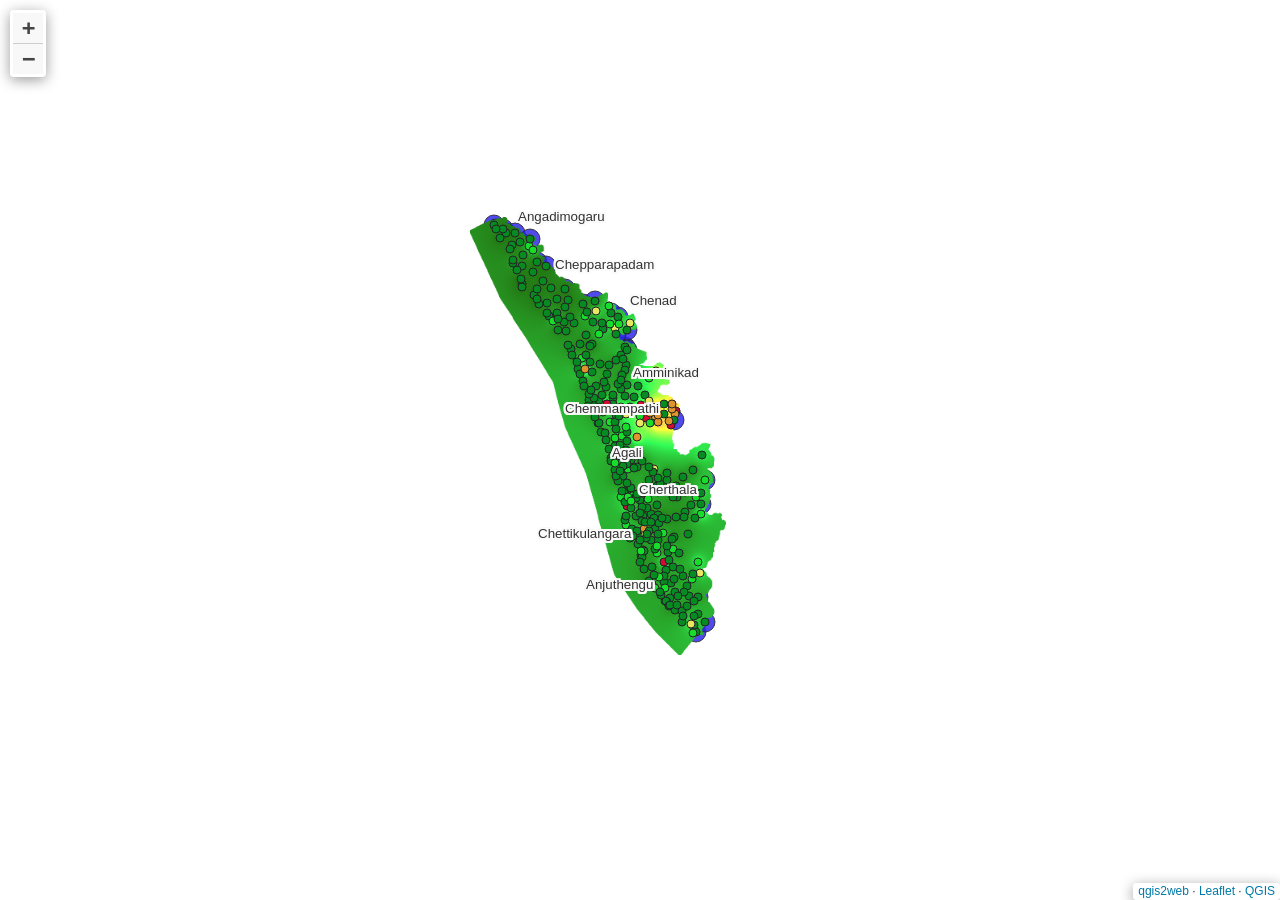
==== webmap_2025/index.html @ e3584ceb "Add files via upload" ====
<!doctype html>
<html lang="en">
    <head>
        <meta charset="utf-8">
        <meta http-equiv="X-UA-Compatible" content="IE=edge">
        <meta name="viewport" content="initial-scale=1,user-scalable=no,maximum-scale=1,width=device-width">
        <meta name="mobile-web-app-capable" content="yes">
        <meta name="apple-mobile-web-app-capable" content="yes">
        <link rel="stylesheet" href="css/leaflet.css">
        <link rel="stylesheet" href="css/L.Control.Layers.Tree.css">
        <link rel="stylesheet" href="css/qgis2web.css">
        <link rel="stylesheet" href="css/fontawesome-all.min.css">
        <link rel="stylesheet" href="css/leaflet.photon.css">
        <style>
        html, body, #map {
            width: 100%;
            height: 100%;
            padding: 0;
            margin: 0;
        }
        </style>
        <title></title>
    </head>
    <body>
        <div id="map">
        </div>
        <script src="js/qgis2web_expressions.js"></script>
        <script src="js/leaflet.js"></script>
        <script src="js/L.Control.Layers.Tree.min.js"></script>
        <script src="js/leaflet.rotatedMarker.js"></script>
        <script src="js/leaflet.pattern.js"></script>
        <script src="js/leaflet-hash.js"></script>
        <script src="js/Autolinker.min.js"></script>
        <script src="js/rbush.min.js"></script>
        <script src="js/labelgun.min.js"></script>
        <script src="js/labels.js"></script>
        <script src="js/leaflet.photon.js"></script>
        <script src="data/Final_XGBoost_WQI_Predictions_0.js"></script>
        <script src="data/Final_XGBoost_WQI_Predictions_4.js"></script>
        <script>
        var map = L.map('map', {
            zoomControl:false, maxZoom:28, minZoom:1
        }).fitBounds([[7.807382618460956,73.41626846866156],[12.776973784277693,79.56199621038824]]);
        var hash = new L.Hash(map);
        map.attributionControl.setPrefix('<a href="https://github.com/tomchadwin/qgis2web" target="_blank">qgis2web</a> &middot; <a href="https://leafletjs.com" title="A JS library for interactive maps">Leaflet</a> &middot; <a href="https://qgis.org">QGIS</a>');
        var autolinker = new Autolinker({truncate: {length: 30, location: 'smart'}});
        // remove popup's row if "visible-with-data"
        function removeEmptyRowsFromPopupContent(content, feature) {
         var tempDiv = document.createElement('div');
         tempDiv.innerHTML = content;
         var rows = tempDiv.querySelectorAll('tr');
         for (var i = 0; i < rows.length; i++) {
             var td = rows[i].querySelector('td.visible-with-data');
             var key = td ? td.id : '';
             if (td && td.classList.contains('visible-with-data') && feature.properties[key] == null) {
                 rows[i].parentNode.removeChild(rows[i]);
             }
         }
         return tempDiv.innerHTML;
        }
        // modify popup if contains media
        function addClassToPopupIfMedia(content, popup) {
            var tempDiv = document.createElement('div');
            tempDiv.innerHTML = content;
            var imgTd = tempDiv.querySelector('td img');
            if (imgTd) {
                var src = imgTd.getAttribute('src');
                if (/\.(jpg|jpeg|png|gif|bmp|webp|avif)$/i.test(src)) {
                    popup._contentNode.classList.add('media');
                    setTimeout(function() {
                        popup.update();
                    }, 10);
                } else if (/\.(mp3|wav|ogg|aac)$/i.test(src)) {
                    var audio = document.createElement('audio');
                    audio.controls = true;
                    audio.src = src;
                    imgTd.parentNode.replaceChild(audio, imgTd);
                    popup._contentNode.classList.add('media');
                    setTimeout(function() {
                        popup.setContent(tempDiv.innerHTML);
                        popup.update();
                    }, 10);
                } else if (/\.(mp4|webm|ogg|mov)$/i.test(src)) {
                    var video = document.createElement('video');
                    video.controls = true;
                    video.src = src;
                    video.style.width = "400px";
                    video.style.height = "300px";
                    video.style.maxHeight = "60vh";
                    video.style.maxWidth = "60vw";
                    imgTd.parentNode.replaceChild(video, imgTd);
                    popup._contentNode.classList.add('media');
                    // Aggiorna il popup quando il video carica i metadati
                    video.addEventListener('loadedmetadata', function() {
                        popup.update();
                    });
                    setTimeout(function() {
                        popup.setContent(tempDiv.innerHTML);
                        popup.update();
                    }, 10);
                } else {
                    popup._contentNode.classList.remove('media');
                }
            } else {
                popup._contentNode.classList.remove('media');
            }
        }
        var zoomControl = L.control.zoom({
            position: 'topleft'
        }).addTo(map);
        var bounds_group = new L.featureGroup([]);
        function setBounds() {
        }
        function pop_Final_XGBoost_WQI_Predictions_0(feature, layer) {
            var popupContent = '<table>\
                    <tr>\
                        <th scope="row">Location</th>\
                        <td class="visible-with-data" id="Location">' + (feature.properties['Location'] !== null ? autolinker.link(String(feature.properties['Location']).replace(/'/g, '\'').toLocaleString()) : '') + '</td>\
                    </tr>\
                    <tr>\
                        <th scope="row">WQI_2024</th>\
                        <td class="visible-with-data" id="WQI_2024">' + (feature.properties['WQI_2024'] !== null ? autolinker.link(String(feature.properties['WQI_2024']).replace(/'/g, '\'').toLocaleString()) : '') + '</td>\
                    </tr>\
                    <tr>\
                        <th scope="row">WQI_2025</th>\
                        <td class="visible-with-data" id="WQI_2025">' + (feature.properties['WQI_2025'] !== null ? autolinker.link(String(feature.properties['WQI_2025']).replace(/'/g, '\'').toLocaleString()) : '') + '</td>\
                    </tr>\
                    <tr>\
                        <th scope="row">WQI_Class_2024</th>\
                        <td class="visible-with-data" id="WQI_Class_2024">' + (feature.properties['WQI_Class_2024'] !== null ? autolinker.link(String(feature.properties['WQI_Class_2024']).replace(/'/g, '\'').toLocaleString()) : '') + '</td>\
                    </tr>\
                    <tr>\
                        <th scope="row">WQI_Class_2025</th>\
                        <td class="visible-with-data" id="WQI_Class_2025">' + (feature.properties['WQI_Class_2025'] !== null ? autolinker.link(String(feature.properties['WQI_Class_2025']).replace(/'/g, '\'').toLocaleString()) : '') + '</td>\
                    </tr>\
                </table>';
            var content = removeEmptyRowsFromPopupContent(popupContent, feature);
			layer.on('popupopen', function(e) {
				addClassToPopupIfMedia(content, e.popup);
			});
			layer.bindPopup(content, { maxHeight: 400 });
        }

        function style_Final_XGBoost_WQI_Predictions_0_0(feature) {
            switch(String(feature.properties['WQI_Class_2024'])) {
                case 'Excellent':
                    return {
                pane: 'pane_Final_XGBoost_WQI_Predictions_0',
                radius: 10.0,
                opacity: 1,
                color: 'rgba(35,35,35,0.82)',
                dashArray: '',
                lineCap: 'butt',
                lineJoin: 'miter',
                weight: 1,
                fill: true,
                fillOpacity: 1,
                fillColor: 'rgba(41,34,232,0.82)',
                interactive: true,
            }
                    break;
                case 'Good':
                    return {
                pane: 'pane_Final_XGBoost_WQI_Predictions_0',
                radius: 4.0,
                opacity: 1,
                color: 'rgba(35,35,35,0.82)',
                dashArray: '',
                lineCap: 'butt',
                lineJoin: 'miter',
                weight: 1,
                fill: true,
                fillOpacity: 1,
                fillColor: 'rgba(8,226,75,0.82)',
                interactive: true,
            }
                    break;
                case 'Poor':
                    return {
                pane: 'pane_Final_XGBoost_WQI_Predictions_0',
                radius: 4.0,
                opacity: 1,
                color: 'rgba(35,35,35,0.82)',
                dashArray: '',
                lineCap: 'butt',
                lineJoin: 'miter',
                weight: 1,
                fill: true,
                fillOpacity: 1,
                fillColor: 'rgba(249,246,48,0.82)',
                interactive: true,
            }
                    break;
                case 'Very Poor':
                    return {
                pane: 'pane_Final_XGBoost_WQI_Predictions_0',
                radius: 4.0,
                opacity: 1,
                color: 'rgba(35,35,35,0.82)',
                dashArray: '',
                lineCap: 'butt',
                lineJoin: 'miter',
                weight: 1,
                fill: true,
                fillOpacity: 1,
                fillColor: 'rgba(255,127,0,0.82)',
                interactive: true,
            }
                    break;
                case 'Unsuitable':
                    return {
                pane: 'pane_Final_XGBoost_WQI_Predictions_0',
                radius: 4.0,
                opacity: 1,
                color: 'rgba(35,35,35,0.82)',
                dashArray: '',
                lineCap: 'butt',
                lineJoin: 'miter',
                weight: 1,
                fill: true,
                fillOpacity: 1,
                fillColor: 'rgba(227,26,42,0.82)',
                interactive: true,
            }
                    break;
                default:
                    return {
                pane: 'pane_Final_XGBoost_WQI_Predictions_0',
                radius: 4.0,
                opacity: 1,
                color: 'rgba(35,35,35,0.82)',
                dashArray: '',
                lineCap: 'butt',
                lineJoin: 'miter',
                weight: 1,
                fill: true,
                fillOpacity: 1,
                fillColor: 'rgba(228,103,105,0.82)',
                interactive: true,
            }
                    break;
            }
        }
        map.createPane('pane_Final_XGBoost_WQI_Predictions_0');
        map.getPane('pane_Final_XGBoost_WQI_Predictions_0').style.zIndex = 400;
        map.getPane('pane_Final_XGBoost_WQI_Predictions_0').style['mix-blend-mode'] = 'normal';
        var layer_Final_XGBoost_WQI_Predictions_0 = new L.geoJson(json_Final_XGBoost_WQI_Predictions_0, {
            attribution: '',
            interactive: true,
            dataVar: 'json_Final_XGBoost_WQI_Predictions_0',
            layerName: 'layer_Final_XGBoost_WQI_Predictions_0',
            pane: 'pane_Final_XGBoost_WQI_Predictions_0',
            onEachFeature: pop_Final_XGBoost_WQI_Predictions_0,
            pointToLayer: function (feature, latlng) {
                var context = {
                    feature: feature,
                    variables: {}
                };
                return L.circleMarker(latlng, style_Final_XGBoost_WQI_Predictions_0_0(feature));
            },
        });
        bounds_group.addLayer(layer_Final_XGBoost_WQI_Predictions_0);
        map.addLayer(layer_Final_XGBoost_WQI_Predictions_0);
        map.createPane('pane_OpenStreetMap_1');
        map.getPane('pane_OpenStreetMap_1').style.zIndex = 401;
        var layer_OpenStreetMap_1 = L.tileLayer('https://tile.openstreetmap.org/{z}/{x}/{y}.png', {
            pane: 'pane_OpenStreetMap_1',
            opacity: 1.0,
            attribution: '',
            minZoom: 1,
            maxZoom: 28,
            minNativeZoom: 0,
            maxNativeZoom: 19
        });
        layer_OpenStreetMap_1;
        map.addLayer(layer_OpenStreetMap_1);
        map.createPane('pane_Clippedmask_2');
        map.getPane('pane_Clippedmask_2').style.zIndex = 402;
        var img_Clippedmask_2 = 'data/Clippedmask_2.png';
        var img_bounds_Clippedmask_2 = [[8.078548713527852,74.6232636695279],[12.813519535809018,77.42774502145923]];
        var layer_Clippedmask_2 = new L.imageOverlay(img_Clippedmask_2,
                                              img_bounds_Clippedmask_2,
                                              {pane: 'pane_Clippedmask_2'});
        bounds_group.addLayer(layer_Clippedmask_2);
        map.addLayer(layer_Clippedmask_2);
        map.createPane('pane_Interpolated_3');
        map.getPane('pane_Interpolated_3').style.zIndex = 403;
        var img_Interpolated_3 = 'data/Interpolated_3.png';
        var img_bounds_Interpolated_3 = [[8.047745,74.191805],[13.024745,80.346695]];
        var layer_Interpolated_3 = new L.imageOverlay(img_Interpolated_3,
                                              img_bounds_Interpolated_3,
                                              {pane: 'pane_Interpolated_3'});
        bounds_group.addLayer(layer_Interpolated_3);
        map.addLayer(layer_Interpolated_3);
        function pop_Final_XGBoost_WQI_Predictions_4(feature, layer) {
            var popupContent = '<table>\
                    <tr>\
                        <th scope="row">Location</th>\
                        <td class="visible-with-data" id="Location">' + (feature.properties['Location'] !== null ? autolinker.link(String(feature.properties['Location']).replace(/'/g, '\'').toLocaleString()) : '') + '</td>\
                    </tr>\
                    <tr>\
                        <th scope="row">WQI_2024</th>\
                        <td class="visible-with-data" id="WQI_2024">' + (feature.properties['WQI_2024'] !== null ? autolinker.link(String(feature.properties['WQI_2024']).replace(/'/g, '\'').toLocaleString()) : '') + '</td>\
                    </tr>\
                    <tr>\
                        <th scope="row">WQI_2025</th>\
                        <td class="visible-with-data" id="WQI_2025">' + (feature.properties['WQI_2025'] !== null ? autolinker.link(String(feature.properties['WQI_2025']).replace(/'/g, '\'').toLocaleString()) : '') + '</td>\
                    </tr>\
                    <tr>\
                        <th scope="row">WQI_Class_2024</th>\
                        <td class="visible-with-data" id="WQI_Class_2024">' + (feature.properties['WQI_Class_2024'] !== null ? autolinker.link(String(feature.properties['WQI_Class_2024']).replace(/'/g, '\'').toLocaleString()) : '') + '</td>\
                    </tr>\
                    <tr>\
                        <th scope="row">WQI_Class_2025</th>\
                        <td class="visible-with-data" id="WQI_Class_2025">' + (feature.properties['WQI_Class_2025'] !== null ? autolinker.link(String(feature.properties['WQI_Class_2025']).replace(/'/g, '\'').toLocaleString()) : '') + '</td>\
                    </tr>\
                </table>';
            var content = removeEmptyRowsFromPopupContent(popupContent, feature);
			layer.on('popupopen', function(e) {
				addClassToPopupIfMedia(content, e.popup);
			});
			layer.bindPopup(content, { maxHeight: 400 });
        }

        function style_Final_XGBoost_WQI_Predictions_4_0(feature) {
            switch(String(feature.properties['WQI_Class_2025'])) {
                case 'Excellent':
                    return {
                pane: 'pane_Final_XGBoost_WQI_Predictions_4',
                radius: 4.0,
                opacity: 1,
                color: 'rgba(35,35,35,1.0)',
                dashArray: '',
                lineCap: 'butt',
                lineJoin: 'miter',
                weight: 1,
                fill: true,
                fillOpacity: 1,
                fillColor: 'rgba(6,139,34,1.0)',
                interactive: true,
            }
                    break;
                case 'Good':
                    return {
                pane: 'pane_Final_XGBoost_WQI_Predictions_4',
                radius: 4.0,
                opacity: 1,
                color: 'rgba(35,35,35,1.0)',
                dashArray: '',
                lineCap: 'butt',
                lineJoin: 'miter',
                weight: 1,
                fill: true,
                fillOpacity: 1,
                fillColor: 'rgba(22,222,43,1.0)',
                interactive: true,
            }
                    break;
                case 'Poor':
                    return {
                pane: 'pane_Final_XGBoost_WQI_Predictions_4',
                radius: 4.0,
                opacity: 1,
                color: 'rgba(35,35,35,1.0)',
                dashArray: '',
                lineCap: 'butt',
                lineJoin: 'miter',
                weight: 1,
                fill: true,
                fillOpacity: 1,
                fillColor: 'rgba(231,231,98,1.0)',
                interactive: true,
            }
                    break;
                case 'Unsuitable':
                    return {
                pane: 'pane_Final_XGBoost_WQI_Predictions_4',
                radius: 4.0,
                opacity: 1,
                color: 'rgba(35,35,35,1.0)',
                dashArray: '',
                lineCap: 'butt',
                lineJoin: 'miter',
                weight: 1,
                fill: true,
                fillOpacity: 1,
                fillColor: 'rgba(223,148,46,1.0)',
                interactive: true,
            }
                    break;
                case 'Very Poor':
                    return {
                pane: 'pane_Final_XGBoost_WQI_Predictions_4',
                radius: 4.0,
                opacity: 1,
                color: 'rgba(35,35,35,1.0)',
                dashArray: '',
                lineCap: 'butt',
                lineJoin: 'miter',
                weight: 1,
                fill: true,
                fillOpacity: 1,
                fillColor: 'rgba(213,10,53,1.0)',
                interactive: true,
            }
                    break;
                default:
                    return {
                pane: 'pane_Final_XGBoost_WQI_Predictions_4',
                radius: 4.0,
                opacity: 1,
                color: 'rgba(35,35,35,1.0)',
                dashArray: '',
                lineCap: 'butt',
                lineJoin: 'miter',
                weight: 1,
                fill: true,
                fillOpacity: 1,
                fillColor: 'rgba(224,65,65,1.0)',
                interactive: true,
            }
                    break;
            }
        }
        map.createPane('pane_Final_XGBoost_WQI_Predictions_4');
        map.getPane('pane_Final_XGBoost_WQI_Predictions_4').style.zIndex = 404;
        map.getPane('pane_Final_XGBoost_WQI_Predictions_4').style['mix-blend-mode'] = 'normal';
        var layer_Final_XGBoost_WQI_Predictions_4 = new L.geoJson(json_Final_XGBoost_WQI_Predictions_4, {
            attribution: '',
            interactive: true,
            dataVar: 'json_Final_XGBoost_WQI_Predictions_4',
            layerName: 'layer_Final_XGBoost_WQI_Predictions_4',
            pane: 'pane_Final_XGBoost_WQI_Predictions_4',
            onEachFeature: pop_Final_XGBoost_WQI_Predictions_4,
            pointToLayer: function (feature, latlng) {
                var context = {
                    feature: feature,
                    variables: {}
                };
                return L.circleMarker(latlng, style_Final_XGBoost_WQI_Predictions_4_0(feature));
            },
        });
        bounds_group.addLayer(layer_Final_XGBoost_WQI_Predictions_4);
        map.addLayer(layer_Final_XGBoost_WQI_Predictions_4);
        setBounds();
        var i = 0;
        layer_Final_XGBoost_WQI_Predictions_0.eachLayer(function(layer) {
            var context = {
                feature: layer.feature,
                variables: {}
            };
            layer.bindTooltip((layer.feature.properties['Location'] !== null?String('<div style="color: #323232; font-size: 10pt; font-family: \'Open Sans\', sans-serif;">' + layer.feature.properties['Location']) + '</div>':''), {permanent: true, offset: [-0, -16], className: 'css_Final_XGBoost_WQI_Predictions_0'});
            labels.push(layer);
            totalMarkers += 1;
              layer.added = true;
              addLabel(layer, i);
              i++;
        });
        L.ImageOverlay.include({
            getBounds: function () {
                return this._bounds;
            }
        });
        resetLabels([layer_Final_XGBoost_WQI_Predictions_0]);
        map.on("zoomend", function(){
            resetLabels([layer_Final_XGBoost_WQI_Predictions_0]);
        });
        map.on("layeradd", function(){
            resetLabels([layer_Final_XGBoost_WQI_Predictions_0]);
        });
        map.on("layerremove", function(){
            resetLabels([layer_Final_XGBoost_WQI_Predictions_0]);
        });
        </script>        
    </body>
</html>
---- webmap_2025/css/leaflet.css ----
/* required styles */

.leaflet-pane,
.leaflet-tile,
.leaflet-marker-icon,
.leaflet-marker-shadow,
.leaflet-tile-container,
.leaflet-pane > svg,
.leaflet-pane > canvas,
.leaflet-zoom-box,
.leaflet-image-layer,
.leaflet-layer {
	position: absolute;
	left: 0;
	top: 0;
	}
.leaflet-container {
	overflow: hidden;
	}
.leaflet-tile,
.leaflet-marker-icon,
.leaflet-marker-shadow {
	-webkit-user-select: none;
	   -moz-user-select: none;
	        user-select: none;
	  -webkit-user-drag: none;
	}
/* Prevents IE11 from highlighting tiles in blue */
.leaflet-tile::selection {
	background: transparent;
}
/* Safari renders non-retina tile on retina better with this, but Chrome is worse */
.leaflet-safari .leaflet-tile {
	image-rendering: -webkit-optimize-contrast;
	}
/* hack that prevents hw layers "stretching" when loading new tiles */
.leaflet-safari .leaflet-tile-container {
	width: 1600px;
	height: 1600px;
	-webkit-transform-origin: 0 0;
	}
.leaflet-marker-icon,
.leaflet-marker-shadow {
	display: block;
	}
/* .leaflet-container svg: reset svg max-width decleration shipped in Joomla! (joomla.org) 3.x */
/* .leaflet-container img: map is broken in FF if you have max-width: 100% on tiles */
.leaflet-container .leaflet-overlay-pane svg {
	max-width: none !important;
	max-height: none !important;
	}
.leaflet-container .leaflet-marker-pane img,
.leaflet-container .leaflet-shadow-pane img,
.leaflet-container .leaflet-tile-pane img,
.leaflet-container img.leaflet-image-layer,
.leaflet-container .leaflet-tile {
	max-width: none !important;
	max-height: none !important;
	width: auto;
	padding: 0;
	}

.leaflet-container img.leaflet-tile {
	/* See: https://bugs.chromium.org/p/chromium/issues/detail?id=600120 */
	mix-blend-mode: plus-lighter;
}

.leaflet-container.leaflet-touch-zoom {
	-ms-touch-action: pan-x pan-y;
	touch-action: pan-x pan-y;
	}
.leaflet-container.leaflet-touch-drag {
	-ms-touch-action: pinch-zoom;
	/* Fallback for FF which doesn't support pinch-zoom */
	touch-action: none;
	touch-action: pinch-zoom;
}
.leaflet-container.leaflet-touch-drag.leaflet-touch-zoom {
	-ms-touch-action: none;
	touch-action: none;
}
.leaflet-container {
	-webkit-tap-highlight-color: transparent;
}
.leaflet-container a {
	-webkit-tap-highlight-color: rgba(51, 181, 229, 0.4);
}
.leaflet-tile {
	filter: inherit;
	visibility: hidden;
	}
.leaflet-tile-loaded {
	visibility: inherit;
	}
.leaflet-zoom-box {
	width: 0;
	height: 0;
	-moz-box-sizing: border-box;
	     box-sizing: border-box;
	z-index: 800;
	}
/* workaround for https://bugzilla.mozilla.org/show_bug.cgi?id=888319 */
.leaflet-overlay-pane svg {
	-moz-user-select: none;
	}

.leaflet-pane         { z-index: 400; }

.leaflet-tile-pane    { z-index: 200; }
.leaflet-overlay-pane { z-index: 400; }
.leaflet-shadow-pane  { z-index: 500; }
.leaflet-marker-pane  { z-index: 600; }
.leaflet-tooltip-pane   { z-index: 650; }
.leaflet-popup-pane   { z-index: 700; }

.leaflet-map-pane canvas { z-index: 100; }
.leaflet-map-pane svg    { z-index: 200; }

.leaflet-vml-shape {
	width: 1px;
	height: 1px;
	}
.lvml {
	behavior: url(#default#VML);
	display: inline-block;
	position: absolute;
	}


/* control positioning */

.leaflet-control {
	position: relative;
	z-index: 800;
	pointer-events: visiblePainted; /* IE 9-10 doesn't have auto */
	pointer-events: auto;
	}
.leaflet-top,
.leaflet-bottom {
	position: absolute;
	z-index: 1000;
	pointer-events: none;
	}
.leaflet-top {
	top: 0;
	}
.leaflet-right {
	right: 0;
	}
.leaflet-bottom {
	bottom: 0;
	}
.leaflet-left {
	left: 0;
	}
.leaflet-control {
	float: left;
	clear: both;
	}
.leaflet-right .leaflet-control {
	float: right;
	}
.leaflet-top .leaflet-control {
	margin-top: 10px;
	}
.leaflet-bottom .leaflet-control {
	margin-bottom: 10px;
	}
.leaflet-left .leaflet-control {
	margin-left: 10px;
	}
.leaflet-right .leaflet-control {
	margin-right: 10px;
	}


/* zoom and fade animations */

.leaflet-fade-anim .leaflet-popup {
	opacity: 0;
	-webkit-transition: opacity 0.2s linear;
	   -moz-transition: opacity 0.2s linear;
	        transition: opacity 0.2s linear;
	}
.leaflet-fade-anim .leaflet-map-pane .leaflet-popup {
	opacity: 1;
	}
.leaflet-zoom-animated {
	-webkit-transform-origin: 0 0;
	    -ms-transform-origin: 0 0;
	        transform-origin: 0 0;
	}
svg.leaflet-zoom-animated {
	will-change: transform;
}

.leaflet-zoom-anim .leaflet-zoom-animated {
	-webkit-transition: -webkit-transform 0.25s cubic-bezier(0,0,0.25,1);
	   -moz-transition:    -moz-transform 0.25s cubic-bezier(0,0,0.25,1);
	        transition:         transform 0.25s cubic-bezier(0,0,0.25,1);
	}
.leaflet-zoom-anim .leaflet-tile,
.leaflet-pan-anim .leaflet-tile {
	-webkit-transition: none;
	   -moz-transition: none;
	        transition: none;
	}

.leaflet-zoom-anim .leaflet-zoom-hide {
	visibility: hidden;
	}


/* cursors */

.leaflet-interactive {
	cursor: pointer;
	}
.leaflet-grab {
	cursor: -webkit-grab;
	cursor:    -moz-grab;
	cursor:         grab;
	}
.leaflet-crosshair,
.leaflet-crosshair .leaflet-interactive {
	cursor: crosshair;
	}
.leaflet-popup-pane,
.leaflet-control {
	cursor: auto;
	}
.leaflet-dragging .leaflet-grab,
.leaflet-dragging .leaflet-grab .leaflet-interactive,
.leaflet-dragging .leaflet-marker-draggable {
	cursor: move;
	cursor: -webkit-grabbing;
	cursor:    -moz-grabbing;
	cursor:         grabbing;
	}

/* marker & overlays interactivity */
.leaflet-marker-icon,
.leaflet-marker-shadow,
.leaflet-image-layer,
.leaflet-pane > svg path,
.leaflet-tile-container {
	pointer-events: none;
	}

.leaflet-marker-icon.leaflet-interactive,
.leaflet-image-layer.leaflet-interactive,
.leaflet-pane > svg path.leaflet-interactive,
svg.leaflet-image-layer.leaflet-interactive path {
	pointer-events: visiblePainted; /* IE 9-10 doesn't have auto */
	pointer-events: auto;
	}

/* visual tweaks */

.leaflet-container {
	background: #ddd;
	outline-offset: 1px;
	}
.leaflet-container a {
	color: #0078A8;
	}
.leaflet-zoom-box {
	border: 2px dotted #38f;
	background: rgba(255,255,255,0.5);
	}


/* general typography */
.leaflet-container {
	font-family: "Helvetica Neue", Arial, Helvetica, sans-serif;
	font-size: 12px;
	font-size: 0.75rem;
	line-height: 1.5;
	}


/* general toolbar styles */

.leaflet-bar {
	box-shadow: 0 1px 5px rgba(0,0,0,0.65);
	border-radius: 4px;
	}
.leaflet-bar a {
	background-color: #fff;
	border-bottom: 1px solid #ccc;
	width: 26px;
	height: 26px;
	line-height: 26px;
	display: block;
	text-align: center;
	text-decoration: none;
	color: black;
	}
.leaflet-bar a,
.leaflet-control-layers-toggle {
	background-position: 50% 50%;
	background-repeat: no-repeat;
	display: block;
	}
.leaflet-bar a:hover,
.leaflet-bar a:focus {
	background-color: #f4f4f4;
	}
.leaflet-bar a:first-child {
	border-top-left-radius: 4px;
	border-top-right-radius: 4px;
	}
.leaflet-bar a:last-child {
	border-bottom-left-radius: 4px;
	border-bottom-right-radius: 4px;
	border-bottom: none;
	}
.leaflet-bar a.leaflet-disabled {
	cursor: default;
	background-color: #f4f4f4;
	color: #bbb;
	}

.leaflet-touch .leaflet-bar a {
	width: 30px;
	height: 30px;
	line-height: 30px;
	}
.leaflet-touch .leaflet-bar a:first-child {
	border-top-left-radius: 2px;
	border-top-right-radius: 2px;
	}
.leaflet-touch .leaflet-bar a:last-child {
	border-bottom-left-radius: 2px;
	border-bottom-right-radius: 2px;
	}

/* zoom control */

.leaflet-control-zoom-in,
.leaflet-control-zoom-out {
	font: bold 18px 'Lucida Console', Monaco, monospace;
	text-indent: 1px;
	}

.leaflet-touch .leaflet-control-zoom-in, .leaflet-touch .leaflet-control-zoom-out  {
	font-size: 22px;
	}


/* layers control */

.leaflet-control-layers {
	box-shadow: 0 1px 5px rgba(0,0,0,0.4);
	background: #fff;
	border-radius: 5px;
	}
.leaflet-control-layers-toggle {
	background-image: url(images/layers.png);
	width: 36px;
	height: 36px;
	}
.leaflet-retina .leaflet-control-layers-toggle {
	background-image: url(images/layers-2x.png);
	background-size: 26px 26px;
	}
.leaflet-touch .leaflet-control-layers-toggle {
	width: 44px;
	height: 44px;
	}
.leaflet-control-layers .leaflet-control-layers-list,
.leaflet-control-layers-expanded .leaflet-control-layers-toggle {
	display: none;
	}
.leaflet-control-layers-expanded .leaflet-control-layers-list {
	display: block;
	position: relative;
	}
.leaflet-control-layers-expanded {
	padding: 6px 10px 6px 6px;
	color: #333;
	background: #fff;
	}
.leaflet-control-layers-scrollbar {
	overflow-y: scroll;
	overflow-x: hidden;
	padding-right: 5px;
	}
.leaflet-control-layers-selector {
	margin-top: 2px;
	position: relative;
	top: 1px;
	}
.leaflet-control-layers label {
	display: block;
	font-size: 13px;
	font-size: 1.08333em;
	}
.leaflet-control-layers-separator {
	height: 0;
	border-top: 1px solid #ddd;
	margin: 5px -10px 5px -6px;
	}

/* Default icon URLs */
.leaflet-default-icon-path { /* used only in path-guessing heuristic, see L.Icon.Default */
	background-image: url(images/marker-icon.png);
	}


/* attribution and scale controls */

.leaflet-container .leaflet-control-attribution {
	background: #fff;
	background: rgba(255, 255, 255, 0.8);
	margin: 0;
	}
.leaflet-control-attribution,
.leaflet-control-scale-line {
	padding: 0 5px;
	color: #333;
	line-height: 1.4;
	}
.leaflet-control-attribution a {
	text-decoration: none;
	}
.leaflet-control-attribution a:hover,
.leaflet-control-attribution a:focus {
	text-decoration: underline;
	}
.leaflet-attribution-flag {
	display: inline !important;
	vertical-align: baseline !important;
	width: 1em;
	height: 0.6669em;
	}
.leaflet-left .leaflet-control-scale {
	margin-left: 5px;
	}
.leaflet-bottom .leaflet-control-scale {
	margin-bottom: 5px;
	}
.leaflet-control-scale-line {
	border: 2px solid #777;
	border-top: none;
	line-height: 1.1;
	padding: 2px 5px 1px;
	white-space: nowrap;
	-moz-box-sizing: border-box;
	     box-sizing: border-box;
	background: rgba(255, 255, 255, 0.8);
	text-shadow: 1px 1px #fff;
	}
.leaflet-control-scale-line:not(:first-child) {
	border-top: 2px solid #777;
	border-bottom: none;
	margin-top: -2px;
	}
.leaflet-control-scale-line:not(:first-child):not(:last-child) {
	border-bottom: 2px solid #777;
	}

.leaflet-touch .leaflet-control-attribution,
.leaflet-touch .leaflet-control-layers,
.leaflet-touch .leaflet-bar {
	box-shadow: none;
	}
.leaflet-touch .leaflet-control-layers,
.leaflet-touch .leaflet-bar {
	border: 2px solid rgba(0,0,0,0.2);
	background-clip: padding-box;
	}


/* popup */

.leaflet-popup {
	position: absolute;
	text-align: center;
	margin-bottom: 20px;
	}
.leaflet-popup-content-wrapper {
	padding: 1px;
	text-align: left;
	border-radius: 12px;
	}
.leaflet-popup-content {
	margin: 13px 24px 13px 20px;
	line-height: 1.3;
	font-size: 13px;
	font-size: 1.08333em;
	min-height: 1px;
	}
.leaflet-popup-content p {
	margin: 17px 0;
	margin: 1.3em 0;
	}
.leaflet-popup-tip-container {
	width: 40px;
	height: 20px;
	position: absolute;
	left: 50%;
	margin-top: -1px;
	margin-left: -20px;
	overflow: hidden;
	pointer-events: none;
	}
.leaflet-popup-tip {
	width: 17px;
	height: 17px;
	padding: 1px;

	margin: -10px auto 0;
	pointer-events: auto;

	-webkit-transform: rotate(45deg);
	   -moz-transform: rotate(45deg);
	    -ms-transform: rotate(45deg);
	        transform: rotate(45deg);
	}
.leaflet-popup-content-wrapper,
.leaflet-popup-tip {
	background: white;
	color: #333;
	box-shadow: 0 3px 14px rgba(0,0,0,0.4);
	}
.leaflet-container a.leaflet-popup-close-button {
	position: absolute;
	top: 0;
	right: 0;
	border: none;
	text-align: center;
	width: 24px;
	height: 24px;
	font: 16px/24px Tahoma, Verdana, sans-serif;
	color: #757575;
	text-decoration: none;
	background: transparent;
	}
.leaflet-container a.leaflet-popup-close-button:hover,
.leaflet-container a.leaflet-popup-close-button:focus {
	color: #585858;
	}
.leaflet-popup-scrolled {
	overflow: auto;
	}

.leaflet-oldie .leaflet-popup-content-wrapper {
	-ms-zoom: 1;
	}
.leaflet-oldie .leaflet-popup-tip {
	width: 24px;
	margin: 0 auto;

	-ms-filter: "progid:DXImageTransform.Microsoft.Matrix(M11=0.70710678, M12=0.70710678, M21=-0.70710678, M22=0.70710678)";
	filter: progid:DXImageTransform.Microsoft.Matrix(M11=0.70710678, M12=0.70710678, M21=-0.70710678, M22=0.70710678);
	}

.leaflet-oldie .leaflet-control-zoom,
.leaflet-oldie .leaflet-control-layers,
.leaflet-oldie .leaflet-popup-content-wrapper,
.leaflet-oldie .leaflet-popup-tip {
	border: 1px solid #999;
	}


/* div icon */

.leaflet-div-icon {
	background: #fff;
	border: 1px solid #666;
	}


/* Tooltip */
/* Base styles for the element that has a tooltip */
.leaflet-tooltip {
	position: absolute;
	padding: 6px;
	background-color: #fff;
	border: 1px solid #fff;
	border-radius: 3px;
	color: #222;
	white-space: nowrap;
	-webkit-user-select: none;
	-moz-user-select: none;
	-ms-user-select: none;
	user-select: none;
	pointer-events: none;
	box-shadow: 0 1px 3px rgba(0,0,0,0.4);
	}
.leaflet-tooltip.leaflet-interactive {
	cursor: pointer;
	pointer-events: auto;
	}
.leaflet-tooltip-top:before,
.leaflet-tooltip-bottom:before,
.leaflet-tooltip-left:before,
.leaflet-tooltip-right:before {
	position: absolute;
	pointer-events: none;
	border: 6px solid transparent;
	background: transparent;
	content: "";
	}

/* Directions */

.leaflet-tooltip-bottom {
	margin-top: 6px;
}
.leaflet-tooltip-top {
	margin-top: -6px;
}
.leaflet-tooltip-bottom:before,
.leaflet-tooltip-top:before {
	left: 50%;
	margin-left: -6px;
	}
.leaflet-tooltip-top:before {
	bottom: 0;
	margin-bottom: -12px;
	border-top-color: #fff;
	}
.leaflet-tooltip-bottom:before {
	top: 0;
	margin-top: -12px;
	margin-left: -6px;
	border-bottom-color: #fff;
	}
.leaflet-tooltip-left {
	margin-left: -6px;
}
.leaflet-tooltip-right {
	margin-left: 6px;
}
.leaflet-tooltip-left:before,
.leaflet-tooltip-right:before {
	top: 50%;
	margin-top: -6px;
	}
.leaflet-tooltip-left:before {
	right: 0;
	margin-right: -12px;
	border-left-color: #fff;
	}
.leaflet-tooltip-right:before {
	left: 0;
	margin-left: -12px;
	border-right-color: #fff;
	}

/* Printing */

@media print {
	/* Prevent printers from removing background-images of controls. */
	.leaflet-control {
		-webkit-print-color-adjust: exact;
		print-color-adjust: exact;
		}
	}
---- webmap_2025/css/qgis2web.css ----
#map {
            background-color: #ffffff
        }
        html, body, #map {
			overflow: hidden;
        }
        .col9{
			height: 100%!important;
		}
		.col3{
			height: 100%;
			overflow: auto;
		}
        .info {
            padding: 6px 8px;
            font: 14px/16px Arial, Helvetica, sans-serif;
            background-color:#f8f8f8 !important;
            color: #444444 !important;
            box-shadow: 0 0 15px rgba(0,0,0,0.2);
            border-radius: 5px;
        }
        .info h2 {
            margin: 0 0 5px;
        }
        .leaflet-container {
            background: #fff;
            padding-right: 10px;
        }
        .leaflet-popup-scrolled {
            border-bottom: unset!important;
            border-top: unset!important;
        }
        .leaflet-popup-content{
            max-height: 70vh;
            max-width: 70vw;
        }
        .leaflet-popup-content.media{
            width: auto!important;
            height: auto!important;
            overflow: auto;
        }
        .leaflet-popup-content th {
            text-align: left;
            vertical-align: top;
            min-width: 75px;
        }
        .leaflet-popup-content td {
            min-width: 75px;
        }
        .leaflet-popup-content td img {
            max-height: 60vh;
            max-width: 60vw;
        }

        .leaflet-tooltip {
            background: none;
            box-shadow: none;
            border: none;
        }
        .leaflet-tooltip-left:before, .leaflet-tooltip-right:before {
            border: 0px;
        }
        }
        .fa, .leaflet-container, a {
            color: #444444 !important;
        }
        .leaflet-control-zoom-in, .leaflet-control-zoom-out,
        .leaflet-control-locate a,
        .leaflet-touch .leaflet-control-geocoder-icon,
        .leaflet-control-search .search-button,
         .leaflet-control-measure {
            background-color: #f8f8f8 !important;
            border-radius: 0px !important;
            color: #444444 !important;
        }
        .abstract {
            font: bold 18px 'Lucida Console', Monaco, monospace;
            text-indent: 1px;
            background-color: #f8f8f8 !important;
            width: 30px !important;
            color: #444444 !important;
            height: 30px !important;
            text-align: center !important;
            line-height: 30px !important;
        }
        .abstractUncollapsed {
            padding: 6px 8px;
            font: 12px/1.5 "Helvetica Neue", Arial, Helvetica, sans-serif;
            background-color:#f8f8f8 !important;
            color: #444444 !important;
            box-shadow: 0 0 15px rgba(0,0,0,0.2);
            border-radius: 5px;
            max-width: 40%;
        }
        .leaflet-control {
            box-shadow: 0 3px 14px rgba(0, 0, 0, 0.4)!important;
            border-radius: 4px;
        }
        .leaflet-touch .leaflet-control-layers,
        .leaflet-touch .leaflet-bar,
        .leaflet-control-search,
        .leaflet-control-measure {
            border: 3px solid rgba(255,255,255,.4) !important;
        }
        .leaflet-control-attribution a {
            color: #0078A8 !important;
        }
        .leaflet-control-scale-line {
            border: 2px solid #f8f8f8 !important;
            border-top: none !important;
            color: black !important;
        }
        .leaflet-control-search .search-button {
            width: 30px !important;
            height: 30px !important;
            font-size: 13px !important;
            text-align: center !important;
            cursor: pointer;
        }
        .search-button.fa.fa-binoculars{
            display: flex;
            justify-content: center;
            align-items: center;
        }
        .leaflet-control-measure .leaflet-control {
            width: 30px !important;
            height: 30px !important;
        }
        .leaflet-container .leaflet-control-search{
            background: none !important;
        }
        .leaflet-control-search .search-input {
            margin: 0px 0px 0px 0px !important;
            height: 30px !important;
        }
        .leaflet-control-measure {
            background: none!important;
            border-radius: 4px !important;
        }
        .leaflet-control-measure .leaflet-control-measure-interaction {
            background-color: #f8f8f8 !important;
        }
        .leaflet-touch .leaflet-control-measure
        .leaflet-control-measure-toggle,
        .leaflet-touch .leaflet-control-measure
        .leaflet-control-measure-toggle:hover {
            width: 30px !important;
            height: 30px !important;
            border-radius: 0px !important;
            background-color: #f8f8f8 !important;
            color: #444444 !important;
            font-size: 13px;
            line-height: 30px;
            text-align: center;
            text-indent: 0%;
        }
        .leaflet-control-layers {
			padding: 2px;
			display: flex;
			flex-direction: column;
			align-items: flex-end;
            background-color: #f8f8f8 !important;
            color: #444444 !important;

		}
        .leaflet-control-layers-expanded {
			padding-left: 6px;
		}	
        .leaflet-control-layers-expanded .leaflet-control-layers-toggle {
            display: block;
            background-image: none;
			text-decoration: none;
            margin-bottom: 3px;
        }
        .leaflet-control-layers-expanded .leaflet-control-layers-toggle::after {
            content: '»';
            font-size: x-large;
            color: #444444 !important;
            display: flex;
            align-items: center;
            justify-content: center;
            width: 100%;
            height: 100%;
            text-align: center;
        }
        .leaflet-overlay-pane {
            z-index: 550;
        }
        .leaflet-popup-pane {
            z-index: 700;
        }
        #gcd-button-control {
            display: flex;
            justify-content: center;
            align-items: center;
        }
        .css_Final_XGBoost_WQI_Predictions_0 {
            text-shadow: -2px -2px 0 #fafafa,
                -2px -1px 0 #fafafa,
                -2px 0px 0 #fafafa,
                -2px 1px 0 #fafafa,
                -2px 2px 0 #fafafa,
                -1px -2px 0 #fafafa,
                -1px -1px 0 #fafafa,
                -1px 0px 0 #fafafa,
                -1px 1px 0 #fafafa,
                -1px 2px 0 #fafafa,
                0px -2px 0 #fafafa,
                0px -1px 0 #fafafa,
                0px 1px 0 #fafafa,
                0px 2px 0 #fafafa,
                1px -2px 0 #fafafa,
                1px -1px 0 #fafafa,
                1px 0px 0 #fafafa,
                1px 1px 0 #fafafa,
                1px 2px 0 #fafafa,
                2px -2px 0 #fafafa,
                2px -1px 0 #fafafa,
                2px 0px 0 #fafafa,
                2px 1px 0 #fafafa,
                2px 2px 0 #fafafa;
        }
---- webmap_2025/css/leaflet.photon.css ----
ul.photon-autocomplete {
    position: absolute;
    background-color: white;
    max-width: fit-content;
    z-index: 1000;
    box-shadow: 0 4px 9px #999999;
    display: none;
    margin: 0; /* Remove margins */
    list-style-type: none; /* Remove bullets */
    padding: 0; /* Remove padding */
    font-family: Arial, sans-serif;
    height: 200px;
    overflow:hidden;
    overflow-y: scroll;
    scrollbar-width: none;
}
.photon-autocomplete li {
    min-height: 20px;
    line-height: 1em;
    padding: 5px 10px;
    overflow: hidden;
    /* white-space: nowrap; */
    word-wrap: break-word;
    overflow-wrap: break-word;
    word-break: break-word;
    font-size: 1em;
}
.photon-autocomplete li strong {
    display: block;
    
}
.photon-autocomplete li.on {
    background-color: #ff8c9d;
    cursor: pointer;
}
.photon-autocomplete li.photon-no-result {
    text-align: center;
    color: #666;
    font-size: 0.9em;
    line-height: 20px;
    width: fit-content;
    block-size: fit-content;
}
.photon-autocomplete .photon-feedback {
    display: block;
    text-align: right;
    font-size: 0.8em;
    padding: 3px;
    color: #999;
    border-top: 1px solid #eee;
}
.photon-input:focus {
    width: 400px;
    border-radius: 10px;
}
@media all and (max-width:500px){
    #map .photon-input:focus {
        width: 300px;
        border-radius: 10px;
    }
}
@media all and (max-width:400px){
    #map ul.photon-autocomplete {
        position: relative;
        background-color: white;
        max-width: 400;
        z-index: 1000;
        box-shadow: 0 4px 9px #999999;
        display: none;
        margin: 0; /* Remove margins */
        list-style-type: none; /* Remove bullets */
        padding: 0; /* Remove padding */
        font-family: Arial, sans-serif;
    }
    #map .photon-input:focus {
        width: 200px;
        border-radius: 10px;
    }
}
@media all and (max-width:280px){
    #map .photon-input:focus {
        width: 150px;
        border-radius: 10px;
    }
}
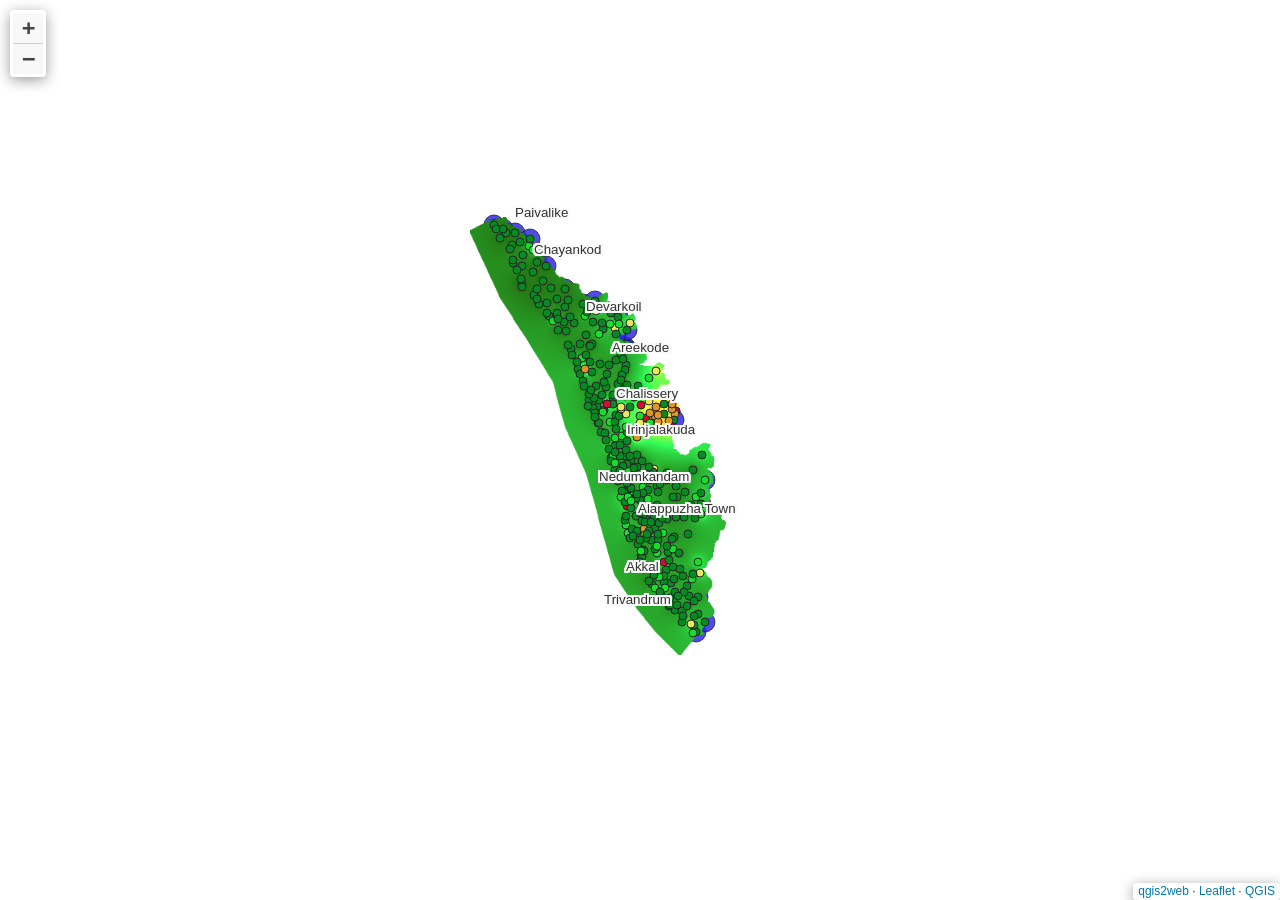
==== commit e85c7aa2: "fix: GIS mapping visibility in Streamlit and update fonts to Inter - Resolved GIS mapping visibility" ====
--- a/webmap_2025/index.html
+++ b/webmap_2025/index.html
@@ -7,7 +7,7 @@
         <meta name="mobile-web-app-capable" content="yes">
         <meta name="apple-mobile-web-app-capable" content="yes">
         <link rel="stylesheet" href="css/leaflet.css">
-        <link rel="stylesheet" href="css/L.Control.Layers.Tree.css">
+
         <link rel="stylesheet" href="css/qgis2web.css">
         <link rel="stylesheet" href="css/fontawesome-all.min.css">
         <link rel="stylesheet" href="css/leaflet.photon.css">
@@ -26,7 +26,7 @@
         </div>
         <script src="js/qgis2web_expressions.js"></script>
         <script src="js/leaflet.js"></script>
-        <script src="js/L.Control.Layers.Tree.min.js"></script>
+
         <script src="js/leaflet.rotatedMarker.js"></script>
         <script src="js/leaflet.pattern.js"></script>
         <script src="js/leaflet-hash.js"></script>
